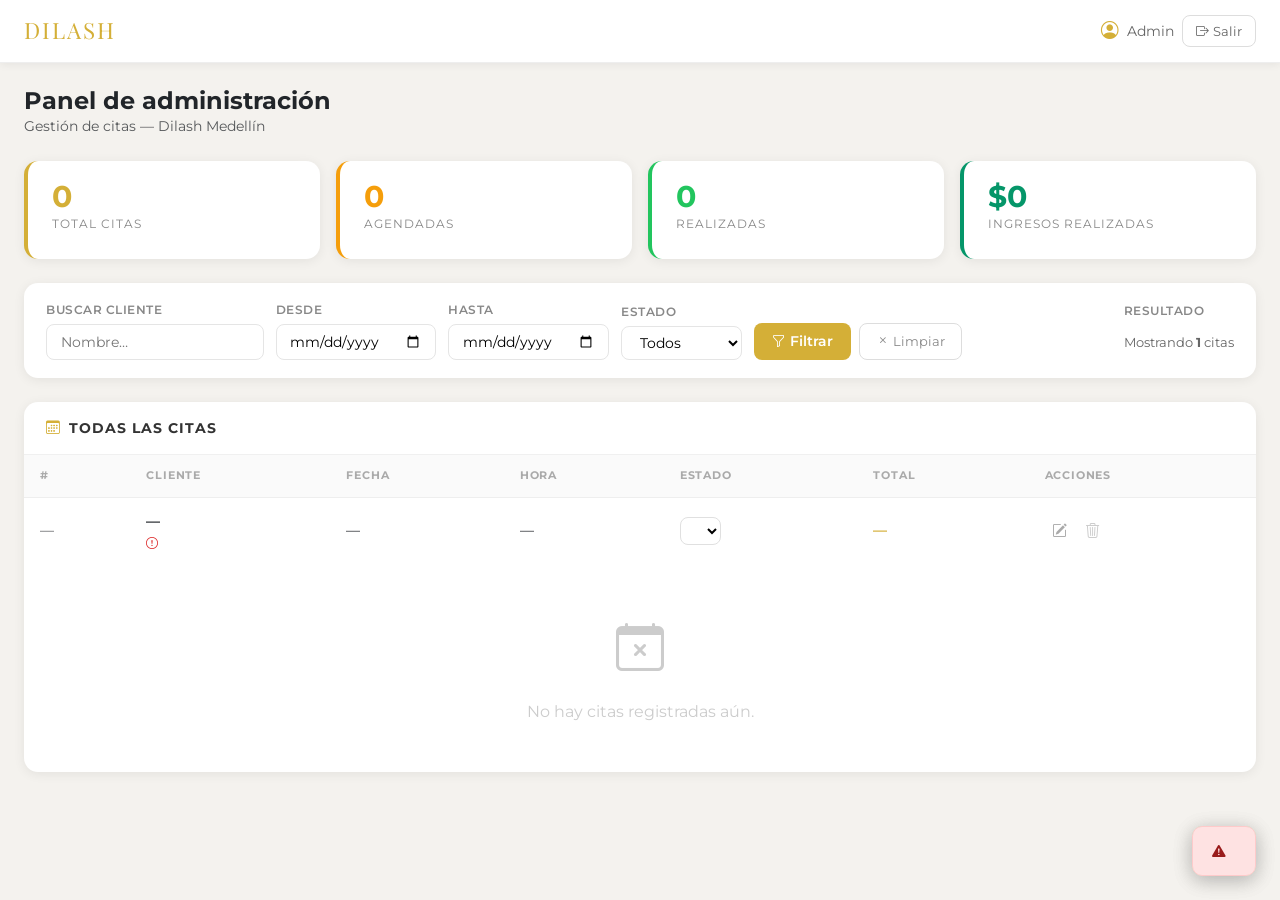
==== dilash/src/main/resources/templates/admin.html @ 305024ee "first commit" ====
<!DOCTYPE html>
<html lang="es" xmlns:th="http://www.thymeleaf.org">
<head>
    <meta charset="UTF-8">
    <meta name="viewport" content="width=device-width, initial-scale=1.0">
    <title>Panel Admin | Dilash</title>
    <link href="https://cdn.jsdelivr.net/npm/bootstrap@5.3.0/dist/css/bootstrap.min.css" rel="stylesheet">
    <link href="https://cdn.jsdelivr.net/npm/bootstrap-icons@1.11.3/font/bootstrap-icons.css" rel="stylesheet">
    <link href="https://fonts.googleapis.com/css2?family=Montserrat:wght@300;400;600;700&family=Playfair+Display:wght@700&display=swap" rel="stylesheet">
    <style>
        :root { --gold:#D4AF37; --gold-dark:#B8860B; }
        * { box-sizing:border-box; }
        body { font-family:'Montserrat',sans-serif; background:#f4f2ee; margin:0; }

        .topbar {
            background:white; border-bottom:1px solid #eee; padding:.9rem 1.5rem;
            display:flex; align-items:center; justify-content:space-between;
            position:sticky; top:0; z-index:100; box-shadow:0 2px 8px rgba(0,0,0,.06);
        }
        .brand { font-family:'Playfair Display',serif; color:var(--gold); font-size:1.4rem; letter-spacing:2px; }
        .user-info { font-size:.85rem; color:#666; display:flex; align-items:center; gap:.5rem; flex-wrap:wrap; }
        .btn-logout {
            background:none; border:1.5px solid #ddd; border-radius:8px;
            padding:.35rem .8rem; font-size:.8rem; color:#666; cursor:pointer;
            font-family:'Montserrat',sans-serif; transition:all .2s; text-decoration:none;
        }
        .btn-logout:hover { border-color:#e74c3c; color:#e74c3c; }

        .main-content { padding:1.5rem; max-width:1280px; margin:0 auto; }

        .stat-card {
            background:white; border-radius:14px; padding:1.3rem 1.5rem;
            box-shadow:0 2px 12px rgba(0,0,0,.07); border-left:4px solid var(--gold); height:100%;
        }
        .stat-num { font-size:1.9rem; font-weight:700; color:var(--gold); line-height:1; }
        .stat-label { font-size:.72rem; text-transform:uppercase; letter-spacing:1px; color:#888; margin-top:.25rem; }
        .stat-sub { font-size:.75rem; color:#aaa; margin-top:.3rem; }

        .filters-bar {
            background:white; border-radius:14px; padding:1.1rem 1.4rem;
            box-shadow:0 2px 12px rgba(0,0,0,.07); margin-bottom:1.5rem;
            display:flex; flex-wrap:wrap; gap:.75rem; align-items:flex-end;
        }
        .filters-bar label { font-size:.75rem; font-weight:600; text-transform:uppercase; letter-spacing:.5px; color:#888; display:block; margin-bottom:.3rem; }
        .filter-input, .filter-select {
            border:1.5px solid #e5e5e5; border-radius:8px; padding:.45rem .85rem;
            font-size:.85rem; font-family:'Montserrat',sans-serif; outline:none;
            transition:border-color .2s; background:white;
        }
        .filter-input:focus, .filter-select:focus { border-color:var(--gold); }
        .btn-filter {
            background:var(--gold); color:white; border:none; border-radius:8px;
            padding:.5rem 1.1rem; font-size:.85rem; font-weight:600;
            font-family:'Montserrat',sans-serif; cursor:pointer; transition:background .2s; white-space:nowrap;
        }
        .btn-filter:hover { background:var(--gold-dark); }
        .btn-clear {
            background:none; border:1.5px solid #ddd; border-radius:8px;
            padding:.5rem 1rem; font-size:.82rem; color:#888; cursor:pointer;
            font-family:'Montserrat',sans-serif; transition:all .2s; white-space:nowrap;
        }
        .btn-clear:hover { border-color:#999; color:#555; }

        .table-card { background:white; border-radius:14px; box-shadow:0 2px 12px rgba(0,0,0,.07); overflow:hidden; }
        .table-header {
            padding:1.1rem 1.4rem; display:flex; align-items:center;
            justify-content:space-between; border-bottom:1px solid #f0f0f0; flex-wrap:wrap; gap:.75rem;
        }
        .table-header h6 { font-weight:700; font-size:.85rem; text-transform:uppercase; letter-spacing:1px; margin:0; color:#333; }
        .table-responsive { overflow-x:auto; }
        table.citas-table { width:100%; border-collapse:collapse; min-width:720px; }
        .citas-table th {
            background:#fafafa; font-size:.7rem; text-transform:uppercase;
            letter-spacing:.8px; color:#aaa; font-weight:700;
            padding:.8rem 1rem; border-bottom:1px solid #eee; white-space:nowrap;
        }
        .citas-table td { padding:.8rem 1rem; border-bottom:1px solid #f5f5f5; font-size:.87rem; vertical-align:middle; }
        .citas-table tr:last-child td { border-bottom:none; }
        .citas-table tbody tr:hover td { background:#fdfaf3; }

        .badge-estado { padding:.35em .8em; border-radius:20px; font-size:.7rem; font-weight:700; white-space:nowrap; }
        .badge-agendada  { background:#fef9c3; color:#854d0e; }
        .badge-realizada { background:#dcfce7; color:#166534; }
        .badge-cancelada { background:#fee2e2; color:#991b1b; }

        .estado-select {
            border:1.5px solid #e0e0e0; border-radius:8px; padding:.3rem .6rem;
            font-size:.78rem; font-family:'Montserrat',sans-serif; cursor:pointer;
            background:white; transition:border-color .2s; max-width:130px;
        }
        .estado-select:focus { border-color:var(--gold); outline:none; }

        /* Botones de acción */
        .btn-action {
            border:none; background:none; cursor:pointer; padding:.3rem .45rem;
            border-radius:6px; transition:all .15s; font-size:.95rem; line-height:1;
        }
        .btn-action.edit   { color:#aaa; }
        .btn-action.edit:hover   { background:#fffbee; color:var(--gold); }
        .btn-action.delete { color:#ccc; }
        .btn-action.delete:hover { background:#fee2e2; color:#dc2626; }

        .ingreso-stat { color:#059669; }

        .empty-state { padding:3rem 1rem; text-align:center; color:#ccc; }
        .empty-state i { font-size:3rem; display:block; margin-bottom:1rem; }

        .flash-msg {
            position:fixed; bottom:1.5rem; right:1.5rem; z-index:9999;
            border-radius:10px; padding:.85rem 1.2rem; font-size:.85rem;
            box-shadow:0 4px 20px rgba(0,0,0,.15); display:flex; align-items:center; gap:.6rem;
            animation:slideIn .3s ease;
        }
        .flash-exito { background:#dcfce7; color:#166534; border:1px solid #bbf7d0; }
        .flash-error { background:#fee2e2; color:#991b1b; border:1px solid #fecaca; }
        @keyframes slideIn { from{opacity:0;transform:translateY(10px);}to{opacity:1;transform:translateY(0);} }

        /* Modal personalizado */
        .modal-content { border-radius:16px; border:none; }
        .modal-form-label { font-size:.78rem; font-weight:600; text-transform:uppercase; letter-spacing:.5px; color:#888; margin-bottom:.35rem; display:block; }
        .modal-form-control {
            border:1.5px solid #e0e0e0; border-radius:8px; padding:.6rem .9rem;
            font-size:.88rem; font-family:'Montserrat',sans-serif; width:100%;
            outline:none; transition:border-color .2s;
        }
        .modal-form-control:focus { border-color:var(--gold); box-shadow:0 0 0 3px rgba(212,175,55,.15); }
        .btn-gold-modal {
            background:var(--gold); color:white; border:none; border-radius:8px;
            padding:.65rem 1.4rem; font-weight:700; font-family:'Montserrat',sans-serif;
            cursor:pointer; transition:background .2s;
        }
        .btn-gold-modal:hover { background:var(--gold-dark); }

        @media (max-width:576px) {
            .topbar { padding:.75rem 1rem; }
            .main-content { padding:.85rem; }
            .stat-num { font-size:1.5rem; }
            .filters-bar { flex-direction:column; }
            .filter-input,.filter-select { width:100%; }
        }
    </style>
</head>
<body>

<!-- TOPBAR -->
<div class="topbar">
    <span class="brand">DILASH</span>
    <div class="user-info">
        <i class="bi bi-person-circle" style="font-size:1.1rem;color:var(--gold);"></i>
        <span th:text="${usuario.nombre + ' ' + usuario.apellido}">Admin</span>
        <a href="/logout" class="btn-logout"><i class="bi bi-box-arrow-right me-1"></i>Salir</a>
    </div>
</div>

<!-- FLASH -->
<div th:if="${exito}" class="flash-msg flash-exito" id="flashMsg">
    <i class="bi bi-check-circle-fill"></i><span th:text="${exito}"></span>
</div>
<div th:if="${error}" class="flash-msg flash-error" id="flashMsg">
    <i class="bi bi-exclamation-triangle-fill"></i><span th:text="${error}"></span>
</div>

<div class="main-content">

    <div class="mb-4">
        <h4 class="fw-bold mb-0">Panel de administración</h4>
        <p class="text-muted small mb-0">Gestión de citas — Dilash Medellín</p>
    </div>

    <!-- STATS -->
    <div class="row g-3 mb-4">
        <div class="col-6 col-lg-3">
            <div class="stat-card">
                <div class="stat-num" id="statTotal" th:text="${#lists.size(citas)}">0</div>
                <div class="stat-label">Total citas</div>
            </div>
        </div>
        <div class="col-6 col-lg-3">
            <div class="stat-card" style="border-color:#f59e0b;">
                <div class="stat-num" id="statAgendadas" style="color:#f59e0b;">—</div>
                <div class="stat-label">Agendadas</div>
            </div>
        </div>
        <div class="col-6 col-lg-3">
            <div class="stat-card" style="border-color:#22c55e;">
                <div class="stat-num" id="statRealizadas" style="color:#22c55e;">—</div>
                <div class="stat-label">Realizadas</div>
            </div>
        </div>
        <div class="col-6 col-lg-3">
            <div class="stat-card" style="border-color:#059669;">
                <div class="stat-num ingreso-stat" id="statIngresos">$—</div>
                <div class="stat-label">Ingresos realizadas</div>
                <div class="stat-sub" id="statIngresosAgendadas"></div>
            </div>
        </div>
    </div>

    <!-- FILTROS -->
    <div class="filters-bar">
        <div>
            <label>Buscar cliente</label>
            <input type="text" class="filter-input" id="filtroCliente" placeholder="Nombre…" oninput="aplicarFiltros()">
        </div>
        <div>
            <label>Desde</label>
            <input type="date" class="filter-input" id="filtroDesde" onchange="aplicarFiltros()">
        </div>
        <div>
            <label>Hasta</label>
            <input type="date" class="filter-input" id="filtroHasta" onchange="aplicarFiltros()">
        </div>
        <div>
            <label>Estado</label>
            <select class="filter-select" id="filtroEstado" onchange="aplicarFiltros()">
                <option value="">Todos</option>
                <option value="Agendada">Agendada</option>
                <option value="Realizada">Realizada</option>
                <option value="Cancelada">Cancelada</option>
            </select>
        </div>
        <div class="d-flex gap-2">
            <button class="btn-filter" onclick="aplicarFiltros()"><i class="bi bi-funnel me-1"></i>Filtrar</button>
            <button class="btn-clear" onclick="limpiarFiltros()"><i class="bi bi-x me-1"></i>Limpiar</button>
        </div>
        <div class="ms-auto">
            <label>Resultado</label>
            <div style="font-size:.82rem;color:#666;padding:.5rem 0;">
                Mostrando <strong id="contadorVisible">0</strong> citas
            </div>
        </div>
    </div>

    <!-- TABLA -->
    <div class="table-card">
        <div class="table-header">
            <h6><i class="bi bi-calendar3 me-2" style="color:var(--gold);"></i>Todas las citas</h6>
        </div>
        <div class="table-responsive">
            <table class="citas-table">
                <thead>
                    <tr>
                        <th>#</th>
                        <th>Cliente</th>
                        <th>Fecha</th>
                        <th>Hora</th>
                        <th>Estado</th>
                        <th>Total</th>
                        <th>Acciones</th>
                    </tr>
                </thead>
                <tbody id="citasBody">
                    <th:block th:each="c : ${citas}">
                        <tr th:data-cliente="${c.cliente}"
                            th:data-fecha="${c.fecha}"
                            th:data-estado="${c.estado}">

                            <td class="text-muted" th:text="${c.id_cita}">—</td>
                            <td class="fw-semibold">
                                <span th:text="${c.cliente}">—</span>
                                <!-- Mostrar detalles de cancelación debajo del cliente si estado es Cancelada -->
                                <div th:if="${c.estado == 'Cancelada' and c['observaciones'] != null and c['observaciones'] != ''}"
                                     style="font-size:.75rem; color:#991b1b; font-weight:400; margin-top:.25rem; line-height:1.3;">
                                    <i class="bi bi-exclamation-circle" style="color:#dc2626;"></i>
                                    <span th:text="${c['observaciones']}"></span>
                                </div>
                            </td>
                            <td th:text="${c.fecha}">—</td>
                            <td th:text="${c.hora}">—</td>

                            <!-- Estado dropdown -->
                            <td>
                                <form method="post" action="/admin/estado" style="margin:0;">
                                    <input type="hidden" name="idCita" th:value="${c.id_cita}">
                                    <select name="idEstado" class="estado-select" onchange="this.form.submit()">
                                        <option th:each="e : ${estados}"
                                                th:value="${e.idEstado}"
                                                th:text="${e.nombre}"
                                                th:selected="${e.nombre == c.estado}">
                                        </option>
                                    </select>
                                </form>
                            </td>

                            <!-- Total -->
                            <td class="fw-semibold" style="color:var(--gold);"
                                th:text="${c.total != null ? '$' + #numbers.formatDecimal(c.total,0,'POINT',0,'NONE') : '—'}">—</td>

                            <!-- Acciones: editar + eliminar -->
                            <td>
                                <div class="d-flex gap-1">
                                    <!-- Editar / Reagendar -->
                                    <button class="btn-action edit"
                                            title="Reagendar cita"
                                            th:data-id="${c.id_cita}"
                                            th:data-cliente="${c.cliente}"
                                            th:data-fecha="${c.fecha}"
                                            th:data-hora="${c.hora}"
                                            th:data-observaciones="${c['observaciones'] != null ? c['observaciones'] : ''}"
                                            onclick="abrirEditar(this)">
                                        <i class="bi bi-pencil-square"></i>
                                    </button>
                                    <!-- Eliminar -->
                                    <button class="btn-action delete"
                                            title="Eliminar cita"
                                            th:data-id="${c.id_cita}"
                                            th:data-cliente="${c.cliente}"
                                            onclick="confirmarEliminar(this)">
                                        <i class="bi bi-trash3"></i>
                                    </button>
                                </div>
                            </td>
                        </tr>
                    </th:block>
                </tbody>
            </table>

            <div th:if="${#lists.isEmpty(citas)}" class="empty-state">
                <i class="bi bi-calendar-x"></i>
                <p class="mb-0">No hay citas registradas aún.</p>
            </div>
        </div>
    </div>
</div>

<!-- ══ MODAL EDITAR / REAGENDAR ══════════════════════════════════════════ -->
<div class="modal fade" id="modalEditar" tabindex="-1">
    <div class="modal-dialog modal-dialog-centered">
        <div class="modal-content">
            <div class="modal-header border-0 pb-0">
                <div>
                    <h5 class="modal-title fw-bold mb-0">Reagendar cita</h5>
                    <p class="text-muted small mb-0" id="editarCliente">—</p>
                </div>
                <button type="button" class="btn-close" data-bs-dismiss="modal"></button>
            </div>
            <div class="modal-body">
                <form method="post" action="/admin/reagendar" id="formEditar">
                    <input type="hidden" name="idCita" id="editarIdCita">

                    <div class="row g-3">
                        <div class="col-12 col-sm-6">
                            <label class="modal-form-label">Nueva fecha</label>
                            <input type="date" name="fecha" id="editarFecha" class="modal-form-control" required>
                        </div>
                        <div class="col-12 col-sm-6">
                            <label class="modal-form-label">Nueva hora</label>
                            <select name="idHorario" id="editarHorario" class="modal-form-control" required>
                                <option value="">-- Selecciona --</option>
                                <option th:each="h : ${horarios}"
                                        th:value="${h.idHorario}"
                                        th:text="${h.hora}">
                                </option>
                            </select>
                        </div>
                        <div class="col-12">
                            <label class="modal-form-label">Observaciones</label>
                            <textarea name="observaciones" id="editarObs" class="modal-form-control"
                                      rows="2" placeholder="Notas adicionales…"></textarea>
                        </div>
                    </div>

                    <div class="d-flex justify-content-end gap-2 mt-4">
                        <button type="button" class="btn btn-light" data-bs-dismiss="modal">Cancelar</button>
                        <button type="submit" class="btn-gold-modal">
                            <i class="bi bi-calendar-check me-1"></i>Guardar cambios
                        </button>
                    </div>
                </form>
            </div>
        </div>
    </div>
</div>

<!-- ══ MODAL ELIMINAR ════════════════════════════════════════════════════ -->
<div class="modal fade" id="modalEliminar" tabindex="-1">
    <div class="modal-dialog modal-dialog-centered">
        <div class="modal-content">
            <div class="modal-header border-0 pb-0">
                <h5 class="modal-title fw-bold">¿Eliminar cita?</h5>
                <button type="button" class="btn-close" data-bs-dismiss="modal"></button>
            </div>
            <div class="modal-body">
                <p class="text-muted mb-0">
                    Estás eliminando la cita de <strong id="modalClienteNombre">—</strong>.
                    Esta acción no se puede deshacer.
                </p>
            </div>
            <div class="modal-footer border-0 pt-0">
                <button type="button" class="btn btn-light" data-bs-dismiss="modal">Cancelar</button>
                <form method="post" action="/admin/eliminar" id="formEliminar" style="margin:0;">
                    <input type="hidden" name="idCita" id="eliminarIdCita">
                    <button type="submit" class="btn btn-danger">
                        <i class="bi bi-trash3 me-1"></i>Sí, eliminar
                    </button>
                </form>
            </div>
        </div>
    </div>
</div>

<script src="https://cdn.jsdelivr.net/npm/bootstrap@5.3.0/dist/js/bootstrap.bundle.min.js"></script>
<script>
// Flash auto-hide
const flash = document.getElementById('flashMsg');
if (flash) setTimeout(() => { flash.style.transition='opacity .5s'; flash.style.opacity='0'; }, 4000);

// Stats
document.addEventListener('DOMContentLoaded', function() {
    calcularStats();
    actualizarContador();
    // Bloquear fechas pasadas en modal
    const hoy = new Date().toISOString().split('T')[0];
    document.getElementById('editarFecha').setAttribute('min', hoy);
});

function calcularStats() {
    const rows = document.querySelectorAll('#citasBody tr');
    let ag=0, re=0, ingRe=0, ingAg=0;
    rows.forEach(r => {
        const estado = r.dataset.estado?.trim();
        const txt    = r.querySelector('td:nth-child(6)')?.textContent?.trim()
                        .replace(/[$.\s]/g,'') || '0';
        const total  = parseFloat(txt) || 0;
        if (estado === 'Agendada')       { ag++;  ingAg += total; }
        else if (estado === 'Realizada') { re++;  ingRe += total; }
    });
    document.getElementById('statAgendadas').textContent  = ag;
    document.getElementById('statRealizadas').textContent = re;
    document.getElementById('statIngresos').textContent   = '$' + ingRe.toLocaleString('es-CO');
    document.getElementById('statIngresosAgendadas').textContent =
        ingAg > 0 ? 'Esperados: $' + ingAg.toLocaleString('es-CO') : '';
}

// Filtros
function aplicarFiltros() {
    const qC = document.getElementById('filtroCliente').value.toLowerCase();
    const qD = document.getElementById('filtroDesde').value;
    const qH = document.getElementById('filtroHasta').value;
    const qE = document.getElementById('filtroEstado').value;
    document.querySelectorAll('#citasBody tr').forEach(r => {
        const ok = (!qC || r.dataset.cliente?.toLowerCase().includes(qC))
                && (!qD || r.dataset.fecha >= qD)
                && (!qH || r.dataset.fecha <= qH)
                && (!qE || r.dataset.estado === qE);
        r.style.display = ok ? '' : 'none';
    });
    actualizarContador();
}
function limpiarFiltros() {
    ['filtroCliente','filtroDesde','filtroHasta'].forEach(id => document.getElementById(id).value='');
    document.getElementById('filtroEstado').value='';
    aplicarFiltros();
}
function actualizarContador() {
    const v = document.querySelectorAll('#citasBody tr:not([style*="display: none"])').length;
    document.getElementById('contadorVisible').textContent = v;
}

// Modal editar
const modalEditar   = new bootstrap.Modal(document.getElementById('modalEditar'));
const modalEliminar = new bootstrap.Modal(document.getElementById('modalEliminar'));

function abrirEditar(btn) {
    document.getElementById('editarIdCita').value  = btn.dataset.id;
    document.getElementById('editarCliente').textContent = btn.dataset.cliente;
    document.getElementById('editarFecha').value   = btn.dataset.fecha;   // YYYY-MM-DD
    document.getElementById('editarObs').value     = btn.dataset.observaciones || '';
    // Pre-seleccionar hora actual en el select
    const hora = btn.dataset.hora;
    const sel  = document.getElementById('editarHorario');
    for (let i = 0; i < sel.options.length; i++) {
        // La hora del SP viene como "HH:mm:ss", el texto del option también
        if (sel.options[i].text.startsWith(hora?.substring(0,5) || '__')) {
            sel.selectedIndex = i; break;
        }
    }
    modalEditar.show();
}

function confirmarEliminar(btn) {
    document.getElementById('eliminarIdCita').value = btn.dataset.id;
    document.getElementById('modalClienteNombre').textContent = btn.dataset.cliente;
    modalEliminar.show();
}
</script>
</body>
</html>
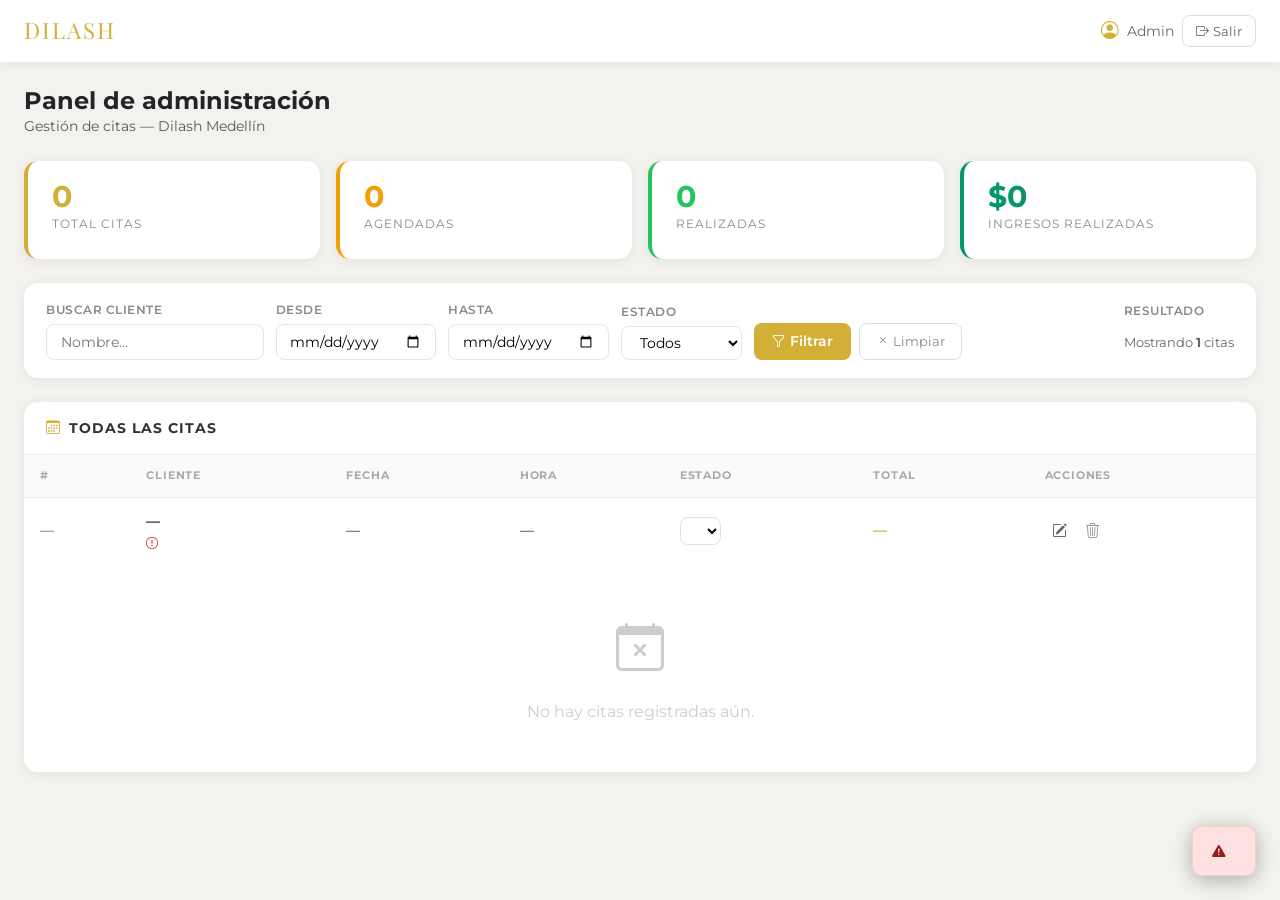
==== commit 1a9a1900: "Refactor ClienteController and update client and admin templates to remove cancellation functionalit" ====
--- a/dilash/src/main/resources/templates/admin.html
+++ b/dilash/src/main/resources/templates/admin.html
@@ -94,11 +94,12 @@
         .btn-action {
             border:none; background:none; cursor:pointer; padding:.3rem .45rem;
             border-radius:6px; transition:all .15s; font-size:.95rem; line-height:1;
-        }
-        .btn-action.edit   { color:#aaa; }
-        .btn-action.edit:hover   { background:#fffbee; color:var(--gold); }
-        .btn-action.delete { color:#ccc; }
-        .btn-action.delete:hover { background:#fee2e2; color:#dc2626; }
+            pointer-events: auto !important; opacity: 1 !important;
+        }
+        .btn-action.edit   { color:#666; }
+        .btn-action.edit:hover   { background:#fffbee; color:var(--gold); transform: scale(1.1); }
+        .btn-action.delete { color:#999; }
+        .btn-action.delete:hover { background:#fee2e2; color:#dc2626; transform: scale(1.1); }
 
         .ingreso-stat { color:#059669; }
 
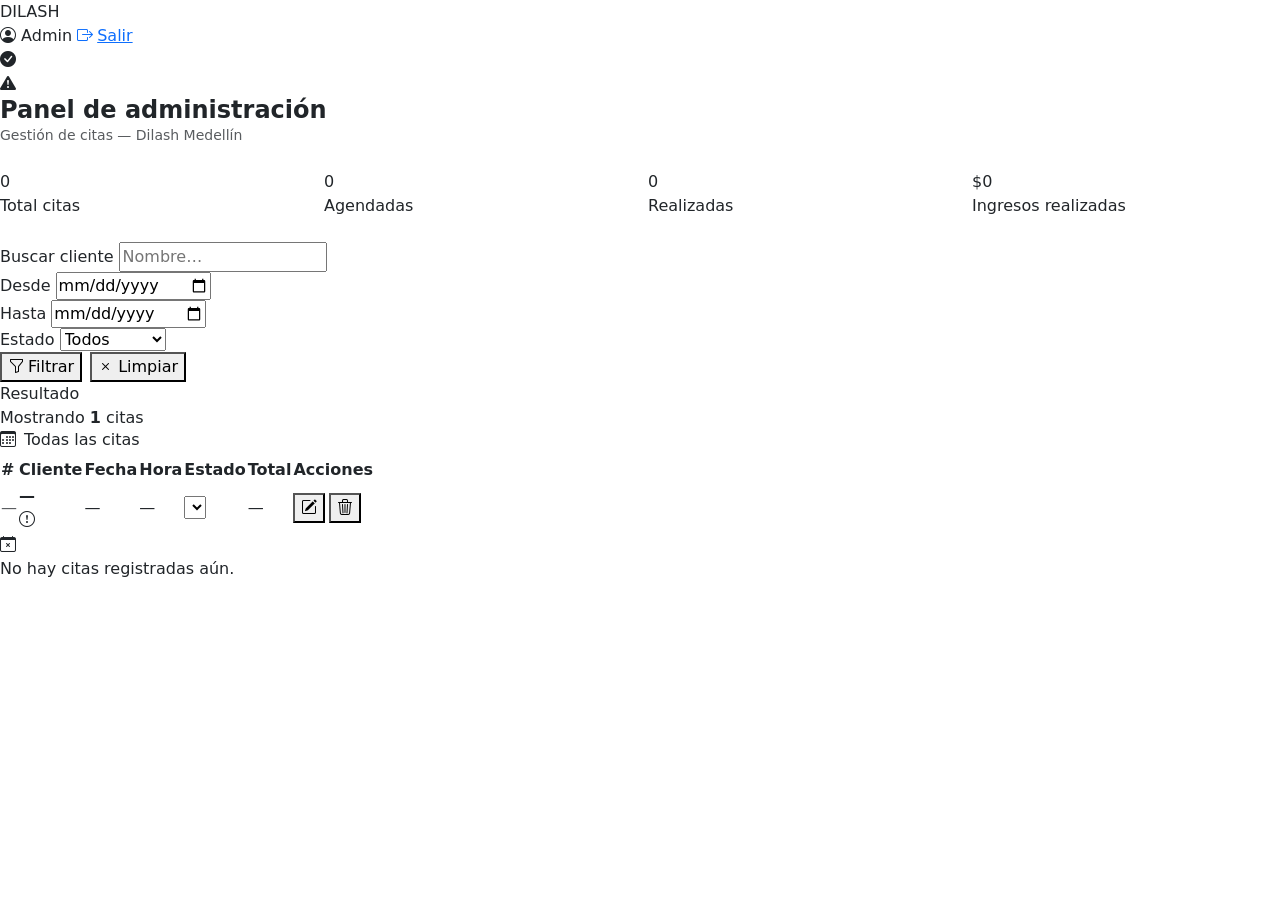
==== commit d5eb499b: "Refactor styles and scripts for improved maintainability and readability - Moved inline styles from " ====
--- a/dilash/src/main/resources/templates/admin.html
+++ b/dilash/src/main/resources/templates/admin.html
@@ -7,139 +7,7 @@
     <link href="https://cdn.jsdelivr.net/npm/bootstrap@5.3.0/dist/css/bootstrap.min.css" rel="stylesheet">
     <link href="https://cdn.jsdelivr.net/npm/bootstrap-icons@1.11.3/font/bootstrap-icons.css" rel="stylesheet">
     <link href="https://fonts.googleapis.com/css2?family=Montserrat:wght@300;400;600;700&family=Playfair+Display:wght@700&display=swap" rel="stylesheet">
-    <style>
-        :root { --gold:#D4AF37; --gold-dark:#B8860B; }
-        * { box-sizing:border-box; }
-        body { font-family:'Montserrat',sans-serif; background:#f4f2ee; margin:0; }
-
-        .topbar {
-            background:white; border-bottom:1px solid #eee; padding:.9rem 1.5rem;
-            display:flex; align-items:center; justify-content:space-between;
-            position:sticky; top:0; z-index:100; box-shadow:0 2px 8px rgba(0,0,0,.06);
-        }
-        .brand { font-family:'Playfair Display',serif; color:var(--gold); font-size:1.4rem; letter-spacing:2px; }
-        .user-info { font-size:.85rem; color:#666; display:flex; align-items:center; gap:.5rem; flex-wrap:wrap; }
-        .btn-logout {
-            background:none; border:1.5px solid #ddd; border-radius:8px;
-            padding:.35rem .8rem; font-size:.8rem; color:#666; cursor:pointer;
-            font-family:'Montserrat',sans-serif; transition:all .2s; text-decoration:none;
-        }
-        .btn-logout:hover { border-color:#e74c3c; color:#e74c3c; }
-
-        .main-content { padding:1.5rem; max-width:1280px; margin:0 auto; }
-
-        .stat-card {
-            background:white; border-radius:14px; padding:1.3rem 1.5rem;
-            box-shadow:0 2px 12px rgba(0,0,0,.07); border-left:4px solid var(--gold); height:100%;
-        }
-        .stat-num { font-size:1.9rem; font-weight:700; color:var(--gold); line-height:1; }
-        .stat-label { font-size:.72rem; text-transform:uppercase; letter-spacing:1px; color:#888; margin-top:.25rem; }
-        .stat-sub { font-size:.75rem; color:#aaa; margin-top:.3rem; }
-
-        .filters-bar {
-            background:white; border-radius:14px; padding:1.1rem 1.4rem;
-            box-shadow:0 2px 12px rgba(0,0,0,.07); margin-bottom:1.5rem;
-            display:flex; flex-wrap:wrap; gap:.75rem; align-items:flex-end;
-        }
-        .filters-bar label { font-size:.75rem; font-weight:600; text-transform:uppercase; letter-spacing:.5px; color:#888; display:block; margin-bottom:.3rem; }
-        .filter-input, .filter-select {
-            border:1.5px solid #e5e5e5; border-radius:8px; padding:.45rem .85rem;
-            font-size:.85rem; font-family:'Montserrat',sans-serif; outline:none;
-            transition:border-color .2s; background:white;
-        }
-        .filter-input:focus, .filter-select:focus { border-color:var(--gold); }
-        .btn-filter {
-            background:var(--gold); color:white; border:none; border-radius:8px;
-            padding:.5rem 1.1rem; font-size:.85rem; font-weight:600;
-            font-family:'Montserrat',sans-serif; cursor:pointer; transition:background .2s; white-space:nowrap;
-        }
-        .btn-filter:hover { background:var(--gold-dark); }
-        .btn-clear {
-            background:none; border:1.5px solid #ddd; border-radius:8px;
-            padding:.5rem 1rem; font-size:.82rem; color:#888; cursor:pointer;
-            font-family:'Montserrat',sans-serif; transition:all .2s; white-space:nowrap;
-        }
-        .btn-clear:hover { border-color:#999; color:#555; }
-
-        .table-card { background:white; border-radius:14px; box-shadow:0 2px 12px rgba(0,0,0,.07); overflow:hidden; }
-        .table-header {
-            padding:1.1rem 1.4rem; display:flex; align-items:center;
-            justify-content:space-between; border-bottom:1px solid #f0f0f0; flex-wrap:wrap; gap:.75rem;
-        }
-        .table-header h6 { font-weight:700; font-size:.85rem; text-transform:uppercase; letter-spacing:1px; margin:0; color:#333; }
-        .table-responsive { overflow-x:auto; }
-        table.citas-table { width:100%; border-collapse:collapse; min-width:720px; }
-        .citas-table th {
-            background:#fafafa; font-size:.7rem; text-transform:uppercase;
-            letter-spacing:.8px; color:#aaa; font-weight:700;
-            padding:.8rem 1rem; border-bottom:1px solid #eee; white-space:nowrap;
-        }
-        .citas-table td { padding:.8rem 1rem; border-bottom:1px solid #f5f5f5; font-size:.87rem; vertical-align:middle; }
-        .citas-table tr:last-child td { border-bottom:none; }
-        .citas-table tbody tr:hover td { background:#fdfaf3; }
-
-        .badge-estado { padding:.35em .8em; border-radius:20px; font-size:.7rem; font-weight:700; white-space:nowrap; }
-        .badge-agendada  { background:#fef9c3; color:#854d0e; }
-        .badge-realizada { background:#dcfce7; color:#166534; }
-        .badge-cancelada { background:#fee2e2; color:#991b1b; }
-
-        .estado-select {
-            border:1.5px solid #e0e0e0; border-radius:8px; padding:.3rem .6rem;
-            font-size:.78rem; font-family:'Montserrat',sans-serif; cursor:pointer;
-            background:white; transition:border-color .2s; max-width:130px;
-        }
-        .estado-select:focus { border-color:var(--gold); outline:none; }
-
-        /* Botones de acción */
-        .btn-action {
-            border:none; background:none; cursor:pointer; padding:.3rem .45rem;
-            border-radius:6px; transition:all .15s; font-size:.95rem; line-height:1;
-            pointer-events: auto !important; opacity: 1 !important;
-        }
-        .btn-action.edit   { color:#666; }
-        .btn-action.edit:hover   { background:#fffbee; color:var(--gold); transform: scale(1.1); }
-        .btn-action.delete { color:#999; }
-        .btn-action.delete:hover { background:#fee2e2; color:#dc2626; transform: scale(1.1); }
-
-        .ingreso-stat { color:#059669; }
-
-        .empty-state { padding:3rem 1rem; text-align:center; color:#ccc; }
-        .empty-state i { font-size:3rem; display:block; margin-bottom:1rem; }
-
-        .flash-msg {
-            position:fixed; bottom:1.5rem; right:1.5rem; z-index:9999;
-            border-radius:10px; padding:.85rem 1.2rem; font-size:.85rem;
-            box-shadow:0 4px 20px rgba(0,0,0,.15); display:flex; align-items:center; gap:.6rem;
-            animation:slideIn .3s ease;
-        }
-        .flash-exito { background:#dcfce7; color:#166534; border:1px solid #bbf7d0; }
-        .flash-error { background:#fee2e2; color:#991b1b; border:1px solid #fecaca; }
-        @keyframes slideIn { from{opacity:0;transform:translateY(10px);}to{opacity:1;transform:translateY(0);} }
-
-        /* Modal personalizado */
-        .modal-content { border-radius:16px; border:none; }
-        .modal-form-label { font-size:.78rem; font-weight:600; text-transform:uppercase; letter-spacing:.5px; color:#888; margin-bottom:.35rem; display:block; }
-        .modal-form-control {
-            border:1.5px solid #e0e0e0; border-radius:8px; padding:.6rem .9rem;
-            font-size:.88rem; font-family:'Montserrat',sans-serif; width:100%;
-            outline:none; transition:border-color .2s;
-        }
-        .modal-form-control:focus { border-color:var(--gold); box-shadow:0 0 0 3px rgba(212,175,55,.15); }
-        .btn-gold-modal {
-            background:var(--gold); color:white; border:none; border-radius:8px;
-            padding:.65rem 1.4rem; font-weight:700; font-family:'Montserrat',sans-serif;
-            cursor:pointer; transition:background .2s;
-        }
-        .btn-gold-modal:hover { background:var(--gold-dark); }
-
-        @media (max-width:576px) {
-            .topbar { padding:.75rem 1rem; }
-            .main-content { padding:.85rem; }
-            .stat-num { font-size:1.5rem; }
-            .filters-bar { flex-direction:column; }
-            .filter-input,.filter-select { width:100%; }
-        }
-    </style>
+    <link href="/css/style.css" rel="stylesheet">
 </head>
 <body>
 
@@ -147,7 +15,7 @@
 <div class="topbar">
     <span class="brand">DILASH</span>
     <div class="user-info">
-        <i class="bi bi-person-circle" style="font-size:1.1rem;color:var(--gold);"></i>
+        <i class="bi bi-person-circle user-icon"></i>
         <span th:text="${usuario.nombre + ' ' + usuario.apellido}">Admin</span>
         <a href="/logout" class="btn-logout"><i class="bi bi-box-arrow-right me-1"></i>Salir</a>
     </div>
@@ -177,20 +45,20 @@
             </div>
         </div>
         <div class="col-6 col-lg-3">
-            <div class="stat-card" style="border-color:#f59e0b;">
-                <div class="stat-num" id="statAgendadas" style="color:#f59e0b;">—</div>
+            <div class="stat-card stat-agendadas-border">
+                <div class="stat-num stat-agendadas-num" id="statAgendadas">—</div>
                 <div class="stat-label">Agendadas</div>
             </div>
         </div>
         <div class="col-6 col-lg-3">
-            <div class="stat-card" style="border-color:#22c55e;">
-                <div class="stat-num" id="statRealizadas" style="color:#22c55e;">—</div>
+            <div class="stat-card stat-realizadas-border">
+                <div class="stat-num stat-realizadas-num" id="statRealizadas">—</div>
                 <div class="stat-label">Realizadas</div>
             </div>
         </div>
         <div class="col-6 col-lg-3">
-            <div class="stat-card" style="border-color:#059669;">
-                <div class="stat-num ingreso-stat" id="statIngresos">$—</div>
+            <div class="stat-card stat-ingresos-border">
+                <div class="stat-num stat-ingresos-num" id="statIngresos">$—</div>
                 <div class="stat-label">Ingresos realizadas</div>
                 <div class="stat-sub" id="statIngresosAgendadas"></div>
             </div>
@@ -226,7 +94,7 @@
         </div>
         <div class="ms-auto">
             <label>Resultado</label>
-            <div style="font-size:.82rem;color:#666;padding:.5rem 0;">
+            <div class="contador-resultado">
                 Mostrando <strong id="contadorVisible">0</strong> citas
             </div>
         </div>
@@ -235,7 +103,7 @@
     <!-- TABLA -->
     <div class="table-card">
         <div class="table-header">
-            <h6><i class="bi bi-calendar3 me-2" style="color:var(--gold);"></i>Todas las citas</h6>
+            <h6><i class="bi bi-calendar3 me-2"></i>Todas las citas</h6>
         </div>
         <div class="table-responsive">
             <table class="citas-table">
@@ -261,17 +129,17 @@
                                 <span th:text="${c.cliente}">—</span>
                                 <!-- Mostrar detalles de cancelación debajo del cliente si estado es Cancelada -->
                                 <div th:if="${c.estado == 'Cancelada' and c['observaciones'] != null and c['observaciones'] != ''}"
-                                     style="font-size:.75rem; color:#991b1b; font-weight:400; margin-top:.25rem; line-height:1.3;">
-                                    <i class="bi bi-exclamation-circle" style="color:#dc2626;"></i>
+                                     class="cell-cancelada">
+                                    <i class="bi bi-exclamation-circle icon-cancelada"></i>
                                     <span th:text="${c['observaciones']}"></span>
                                 </div>
                             </td>
                             <td th:text="${c.fecha}">—</td>
                             <td th:text="${c.hora}">—</td>
 
-                            <!-- Estado dropdown -->
+                            <!-- Cambiar estado -->
                             <td>
-                                <form method="post" action="/admin/estado" style="margin:0;">
+                                <form method="post" action="/admin/estado" class="estado-form">
                                     <input type="hidden" name="idCita" th:value="${c.id_cita}">
                                     <select name="idEstado" class="estado-select" onchange="this.form.submit()">
                                         <option th:each="e : ${estados}"
@@ -284,8 +152,7 @@
                             </td>
 
                             <!-- Total -->
-                            <td class="fw-semibold" style="color:var(--gold);"
-                                th:text="${c.total != null ? '$' + #numbers.formatDecimal(c.total,0,'POINT',0,'NONE') : '—'}">—</td>
+                            <td class="cell-total" th:text="${c.total != null ? '$' + #numbers.formatDecimal(c.total,0,'POINT',0,'NONE') : '—'}">—</td>
 
                             <!-- Acciones: editar + eliminar -->
                             <td>
@@ -389,7 +256,7 @@
             </div>
             <div class="modal-footer border-0 pt-0">
                 <button type="button" class="btn btn-light" data-bs-dismiss="modal">Cancelar</button>
-                <form method="post" action="/admin/eliminar" id="formEliminar" style="margin:0;">
+                <form method="post" action="/admin/eliminar" id="formEliminar">
                     <input type="hidden" name="idCita" id="eliminarIdCita">
                     <button type="submit" class="btn btn-danger">
                         <i class="bi bi-trash3 me-1"></i>Sí, eliminar
@@ -402,38 +269,41 @@
 
 <script src="https://cdn.jsdelivr.net/npm/bootstrap@5.3.0/dist/js/bootstrap.bundle.min.js"></script>
 <script>
-// Flash auto-hide
+// Auto-ocultar notificación después de 4 segundos
 const flash = document.getElementById('flashMsg');
 if (flash) setTimeout(() => { flash.style.transition='opacity .5s'; flash.style.opacity='0'; }, 4000);
 
-// Stats
+// Inicializar en carga
 document.addEventListener('DOMContentLoaded', function() {
     calcularStats();
     actualizarContador();
-    // Bloquear fechas pasadas en modal
     const hoy = new Date().toISOString().split('T')[0];
     document.getElementById('editarFecha').setAttribute('min', hoy);
 });
 
+/**
+ * Calcula estadísticas de citas: totales, agendadas, realizadas e ingresos.
+ */
 function calcularStats() {
     const rows = document.querySelectorAll('#citasBody tr');
     let ag=0, re=0, ingRe=0, ingAg=0;
     rows.forEach(r => {
         const estado = r.dataset.estado?.trim();
-        const txt    = r.querySelector('td:nth-child(6)')?.textContent?.trim()
-                        .replace(/[$.\s]/g,'') || '0';
-        const total  = parseFloat(txt) || 0;
+        const txt = r.querySelector('td:nth-child(6)')?.textContent?.trim().replace(/[$.\s]/g,'') || '0';
+        const total = parseFloat(txt) || 0;
         if (estado === 'Agendada')       { ag++;  ingAg += total; }
         else if (estado === 'Realizada') { re++;  ingRe += total; }
     });
-    document.getElementById('statAgendadas').textContent  = ag;
+    document.getElementById('statAgendadas').textContent = ag;
     document.getElementById('statRealizadas').textContent = re;
-    document.getElementById('statIngresos').textContent   = '$' + ingRe.toLocaleString('es-CO');
+    document.getElementById('statIngresos').textContent = '$' + ingRe.toLocaleString('es-CO');
     document.getElementById('statIngresosAgendadas').textContent =
         ingAg > 0 ? 'Esperados: $' + ingAg.toLocaleString('es-CO') : '';
 }
 
-// Filtros
+/**
+ * Aplica filtros: cliente, fechas y estado.
+ */
 function aplicarFiltros() {
     const qC = document.getElementById('filtroCliente').value.toLowerCase();
     const qD = document.getElementById('filtroDesde').value;
@@ -448,30 +318,41 @@
     });
     actualizarContador();
 }
+
+/**
+ * Limpia todos los filtros y muestra todas las citas.
+ */
 function limpiarFiltros() {
     ['filtroCliente','filtroDesde','filtroHasta'].forEach(id => document.getElementById(id).value='');
     document.getElementById('filtroEstado').value='';
     aplicarFiltros();
 }
+
+/**
+ * Actualiza el contador de citas visibles.
+ */
 function actualizarContador() {
     const v = document.querySelectorAll('#citasBody tr:not([style*="display: none"])').length;
     document.getElementById('contadorVisible').textContent = v;
 }
 
-// Modal editar
-const modalEditar   = new bootstrap.Modal(document.getElementById('modalEditar'));
+// Instancias de Bootstrap Modal
+const modalEditar = new bootstrap.Modal(document.getElementById('modalEditar'));
 const modalEliminar = new bootstrap.Modal(document.getElementById('modalEliminar'));
 
+/**
+ * Abre el modal de reagendar con datos de la cita.
+ */
 function abrirEditar(btn) {
-    document.getElementById('editarIdCita').value  = btn.dataset.id;
+    document.getElementById('editarIdCita').value = btn.dataset.id;
     document.getElementById('editarCliente').textContent = btn.dataset.cliente;
-    document.getElementById('editarFecha').value   = btn.dataset.fecha;   // YYYY-MM-DD
-    document.getElementById('editarObs').value     = btn.dataset.observaciones || '';
-    // Pre-seleccionar hora actual en el select
+    document.getElementById('editarFecha').value = btn.dataset.fecha;
+    document.getElementById('editarObs').value = btn.dataset.observaciones || '';
+    
+    // Pre-selecciona la hora actual
     const hora = btn.dataset.hora;
-    const sel  = document.getElementById('editarHorario');
+    const sel = document.getElementById('editarHorario');
     for (let i = 0; i < sel.options.length; i++) {
-        // La hora del SP viene como "HH:mm:ss", el texto del option también
         if (sel.options[i].text.startsWith(hora?.substring(0,5) || '__')) {
             sel.selectedIndex = i; break;
         }
@@ -479,6 +360,9 @@
     modalEditar.show();
 }
 
+/**
+ * Abre el modal de confirmación para eliminar cita.
+ */
 function confirmarEliminar(btn) {
     document.getElementById('eliminarIdCita').value = btn.dataset.id;
     document.getElementById('modalClienteNombre').textContent = btn.dataset.cliente;
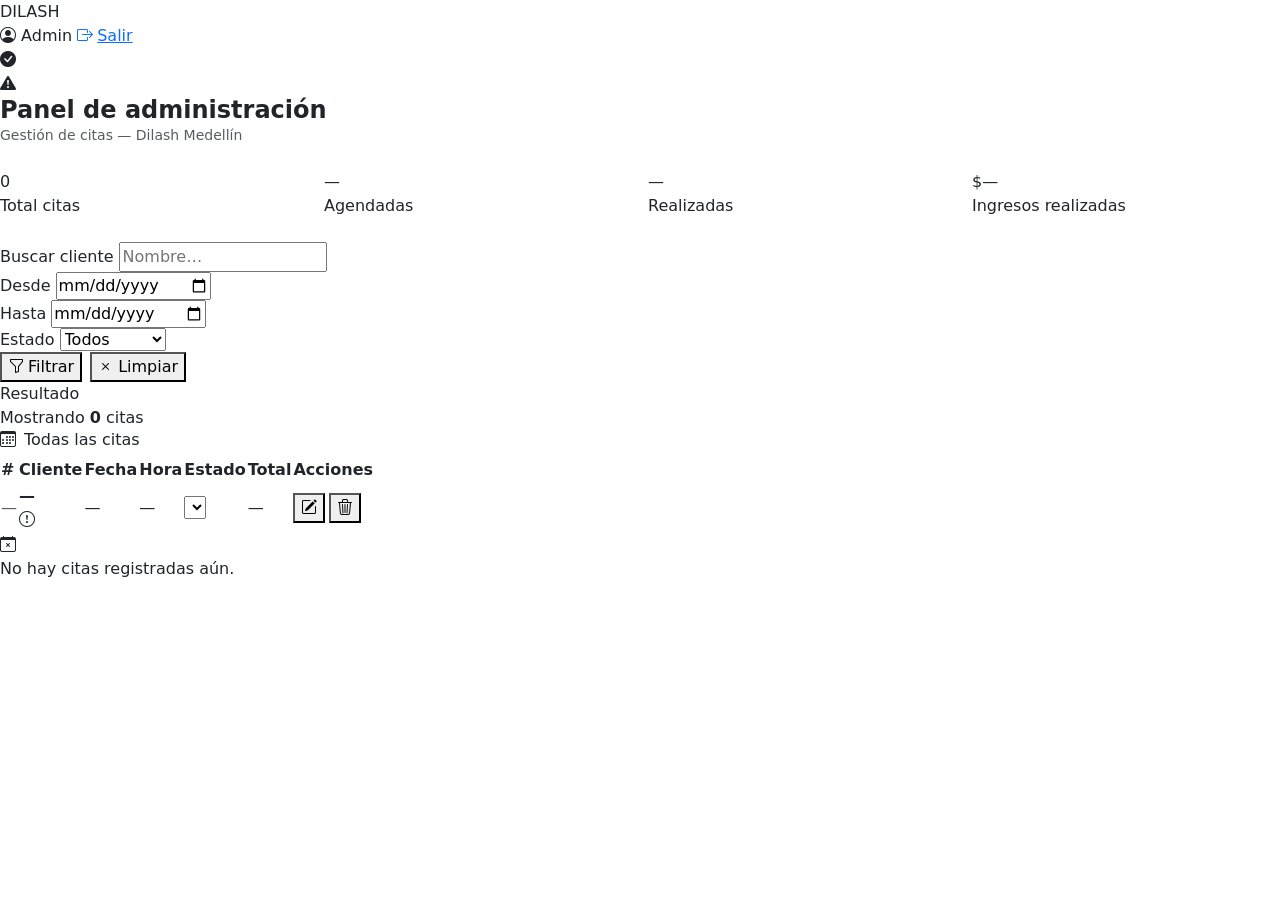
==== commit 5ebb630d: "Refactor registration and login forms with enhanced validation and password strength indicators; ext" ====
--- a/dilash/src/main/resources/templates/admin.html
+++ b/dilash/src/main/resources/templates/admin.html
@@ -69,19 +69,19 @@
     <div class="filters-bar">
         <div>
             <label>Buscar cliente</label>
-            <input type="text" class="filter-input" id="filtroCliente" placeholder="Nombre…" oninput="aplicarFiltros()">
+            <input type="text" class="filter-input" id="filtroCliente" placeholder="Nombre…">
         </div>
         <div>
             <label>Desde</label>
-            <input type="date" class="filter-input" id="filtroDesde" onchange="aplicarFiltros()">
+            <input type="date" class="filter-input" id="filtroDesde">
         </div>
         <div>
             <label>Hasta</label>
-            <input type="date" class="filter-input" id="filtroHasta" onchange="aplicarFiltros()">
+            <input type="date" class="filter-input" id="filtroHasta">
         </div>
         <div>
             <label>Estado</label>
-            <select class="filter-select" id="filtroEstado" onchange="aplicarFiltros()">
+            <select class="filter-select" id="filtroEstado">
                 <option value="">Todos</option>
                 <option value="Agendada">Agendada</option>
                 <option value="Realizada">Realizada</option>
@@ -89,8 +89,8 @@
             </select>
         </div>
         <div class="d-flex gap-2">
-            <button class="btn-filter" onclick="aplicarFiltros()"><i class="bi bi-funnel me-1"></i>Filtrar</button>
-            <button class="btn-clear" onclick="limpiarFiltros()"><i class="bi bi-x me-1"></i>Limpiar</button>
+            <button class="btn-filter"><i class="bi bi-funnel me-1"></i>Filtrar</button>
+            <button class="btn-clear"><i class="bi bi-x me-1"></i>Limpiar</button>
         </div>
         <div class="ms-auto">
             <label>Resultado</label>
@@ -129,7 +129,7 @@
                                 <span th:text="${c.cliente}">—</span>
                                 <!-- Mostrar detalles de cancelación debajo del cliente si estado es Cancelada -->
                                 <div th:if="${c.estado == 'Cancelada' and c['observaciones'] != null and c['observaciones'] != ''}"
-                                     class="cell-cancelada">
+                                    class="cell-cancelada">
                                     <i class="bi bi-exclamation-circle icon-cancelada"></i>
                                     <span th:text="${c['observaciones']}"></span>
                                 </div>
@@ -141,7 +141,7 @@
                             <td>
                                 <form method="post" action="/admin/estado" class="estado-form">
                                     <input type="hidden" name="idCita" th:value="${c.id_cita}">
-                                    <select name="idEstado" class="estado-select" onchange="this.form.submit()">
+                                    <select name="idEstado" class="estado-select">
                                         <option th:each="e : ${estados}"
                                                 th:value="${e.idEstado}"
                                                 th:text="${e.nombre}"
@@ -164,16 +164,14 @@
                                             th:data-cliente="${c.cliente}"
                                             th:data-fecha="${c.fecha}"
                                             th:data-hora="${c.hora}"
-                                            th:data-observaciones="${c['observaciones'] != null ? c['observaciones'] : ''}"
-                                            onclick="abrirEditar(this)">
+                                            th:data-observaciones="${c['observaciones'] != null ? c['observaciones'] : ''}">
                                         <i class="bi bi-pencil-square"></i>
                                     </button>
                                     <!-- Eliminar -->
                                     <button class="btn-action delete"
                                             title="Eliminar cita"
                                             th:data-id="${c.id_cita}"
-                                            th:data-cliente="${c.cliente}"
-                                            onclick="confirmarEliminar(this)">
+                                            th:data-cliente="${c.cliente}">
                                         <i class="bi bi-trash3"></i>
                                     </button>
                                 </div>
@@ -224,7 +222,7 @@
                         <div class="col-12">
                             <label class="modal-form-label">Observaciones</label>
                             <textarea name="observaciones" id="editarObs" class="modal-form-control"
-                                      rows="2" placeholder="Notas adicionales…"></textarea>
+                                    rows="2" placeholder="Notas adicionales…"></textarea>
                         </div>
                     </div>
 
@@ -268,106 +266,7 @@
 </div>
 
 <script src="https://cdn.jsdelivr.net/npm/bootstrap@5.3.0/dist/js/bootstrap.bundle.min.js"></script>
-<script>
-// Auto-ocultar notificación después de 4 segundos
-const flash = document.getElementById('flashMsg');
-if (flash) setTimeout(() => { flash.style.transition='opacity .5s'; flash.style.opacity='0'; }, 4000);
-
-// Inicializar en carga
-document.addEventListener('DOMContentLoaded', function() {
-    calcularStats();
-    actualizarContador();
-    const hoy = new Date().toISOString().split('T')[0];
-    document.getElementById('editarFecha').setAttribute('min', hoy);
-});
-
-/**
- * Calcula estadísticas de citas: totales, agendadas, realizadas e ingresos.
- */
-function calcularStats() {
-    const rows = document.querySelectorAll('#citasBody tr');
-    let ag=0, re=0, ingRe=0, ingAg=0;
-    rows.forEach(r => {
-        const estado = r.dataset.estado?.trim();
-        const txt = r.querySelector('td:nth-child(6)')?.textContent?.trim().replace(/[$.\s]/g,'') || '0';
-        const total = parseFloat(txt) || 0;
-        if (estado === 'Agendada')       { ag++;  ingAg += total; }
-        else if (estado === 'Realizada') { re++;  ingRe += total; }
-    });
-    document.getElementById('statAgendadas').textContent = ag;
-    document.getElementById('statRealizadas').textContent = re;
-    document.getElementById('statIngresos').textContent = '$' + ingRe.toLocaleString('es-CO');
-    document.getElementById('statIngresosAgendadas').textContent =
-        ingAg > 0 ? 'Esperados: $' + ingAg.toLocaleString('es-CO') : '';
-}
-
-/**
- * Aplica filtros: cliente, fechas y estado.
- */
-function aplicarFiltros() {
-    const qC = document.getElementById('filtroCliente').value.toLowerCase();
-    const qD = document.getElementById('filtroDesde').value;
-    const qH = document.getElementById('filtroHasta').value;
-    const qE = document.getElementById('filtroEstado').value;
-    document.querySelectorAll('#citasBody tr').forEach(r => {
-        const ok = (!qC || r.dataset.cliente?.toLowerCase().includes(qC))
-                && (!qD || r.dataset.fecha >= qD)
-                && (!qH || r.dataset.fecha <= qH)
-                && (!qE || r.dataset.estado === qE);
-        r.style.display = ok ? '' : 'none';
-    });
-    actualizarContador();
-}
-
-/**
- * Limpia todos los filtros y muestra todas las citas.
- */
-function limpiarFiltros() {
-    ['filtroCliente','filtroDesde','filtroHasta'].forEach(id => document.getElementById(id).value='');
-    document.getElementById('filtroEstado').value='';
-    aplicarFiltros();
-}
-
-/**
- * Actualiza el contador de citas visibles.
- */
-function actualizarContador() {
-    const v = document.querySelectorAll('#citasBody tr:not([style*="display: none"])').length;
-    document.getElementById('contadorVisible').textContent = v;
-}
-
-// Instancias de Bootstrap Modal
-const modalEditar = new bootstrap.Modal(document.getElementById('modalEditar'));
-const modalEliminar = new bootstrap.Modal(document.getElementById('modalEliminar'));
-
-/**
- * Abre el modal de reagendar con datos de la cita.
- */
-function abrirEditar(btn) {
-    document.getElementById('editarIdCita').value = btn.dataset.id;
-    document.getElementById('editarCliente').textContent = btn.dataset.cliente;
-    document.getElementById('editarFecha').value = btn.dataset.fecha;
-    document.getElementById('editarObs').value = btn.dataset.observaciones || '';
-    
-    // Pre-selecciona la hora actual
-    const hora = btn.dataset.hora;
-    const sel = document.getElementById('editarHorario');
-    for (let i = 0; i < sel.options.length; i++) {
-        if (sel.options[i].text.startsWith(hora?.substring(0,5) || '__')) {
-            sel.selectedIndex = i; break;
-        }
-    }
-    modalEditar.show();
-}
-
-/**
- * Abre el modal de confirmación para eliminar cita.
- */
-function confirmarEliminar(btn) {
-    document.getElementById('eliminarIdCita').value = btn.dataset.id;
-    document.getElementById('modalClienteNombre').textContent = btn.dataset.cliente;
-    modalEliminar.show();
-}
-</script>
+<script th:src="@{/js/common.js}"></script>
+<script th:src="@{/js/admin.js}"></script>
 </body>
 </html>
